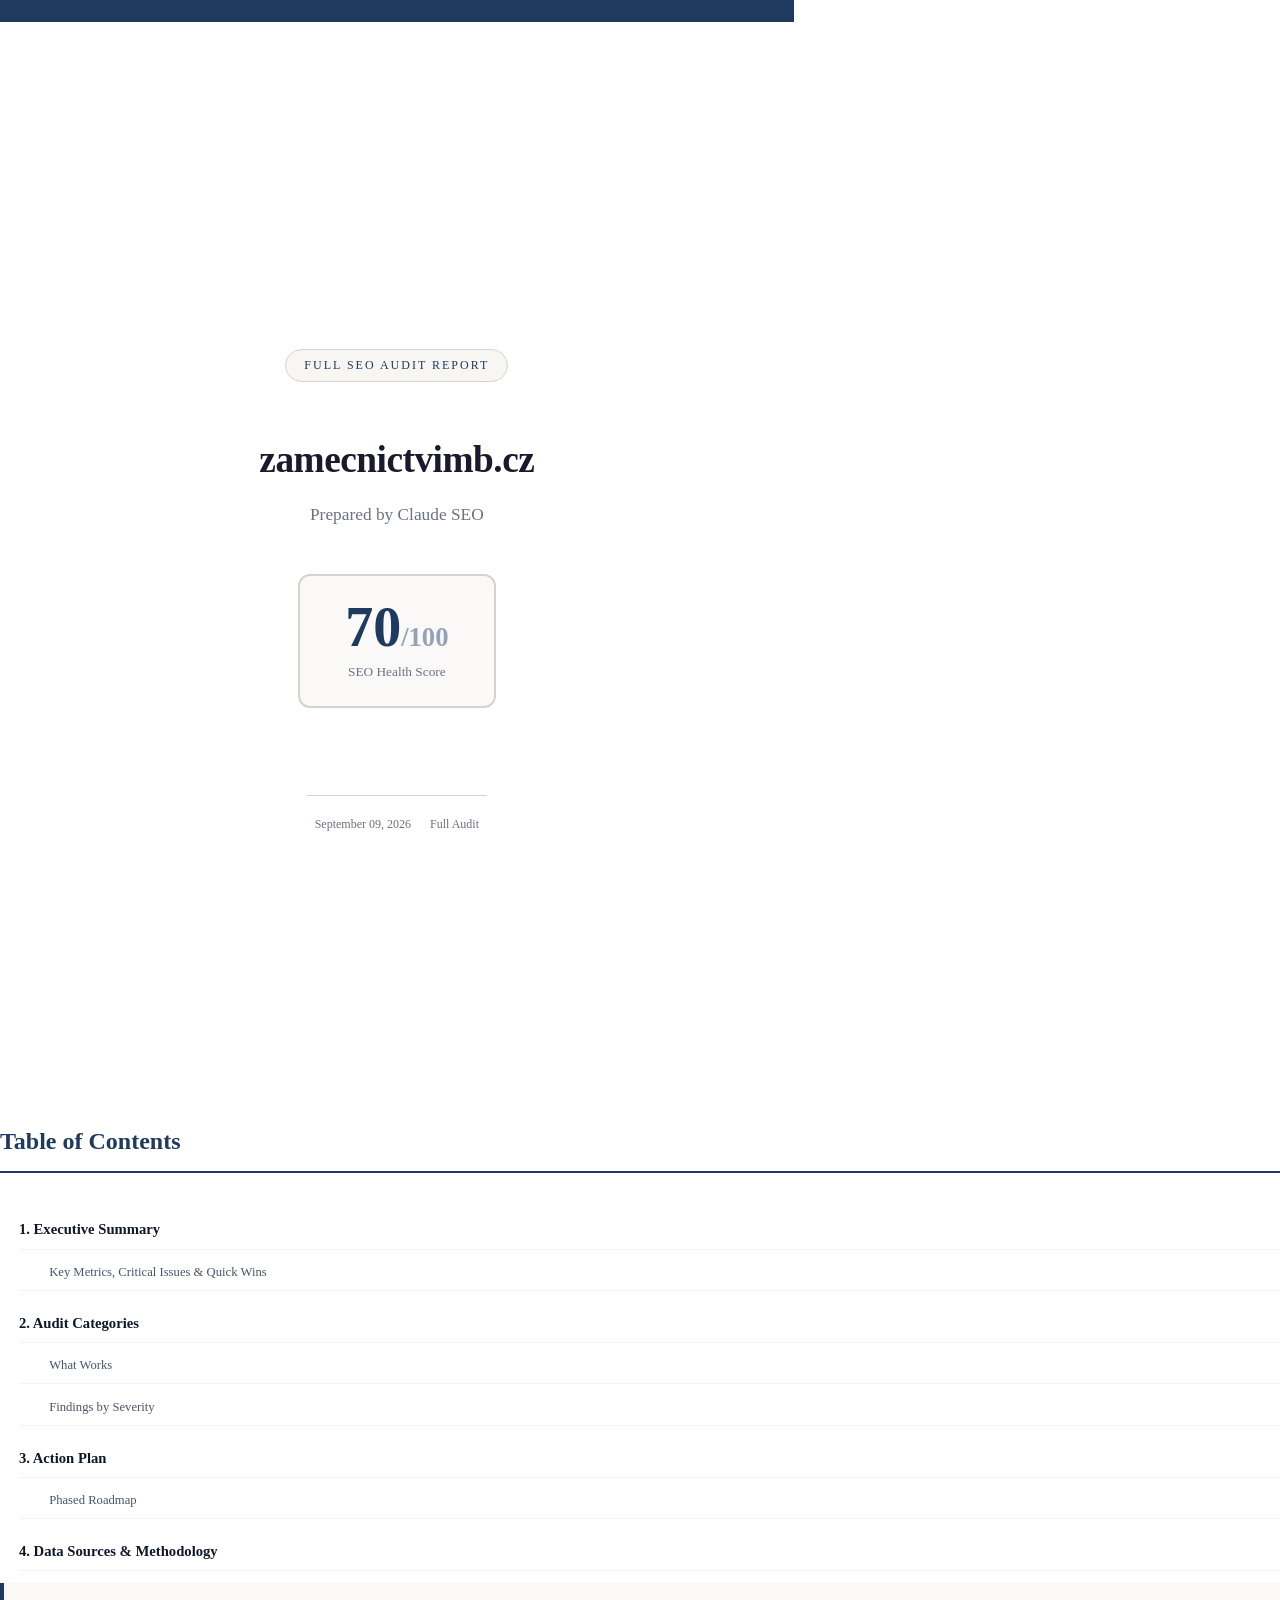
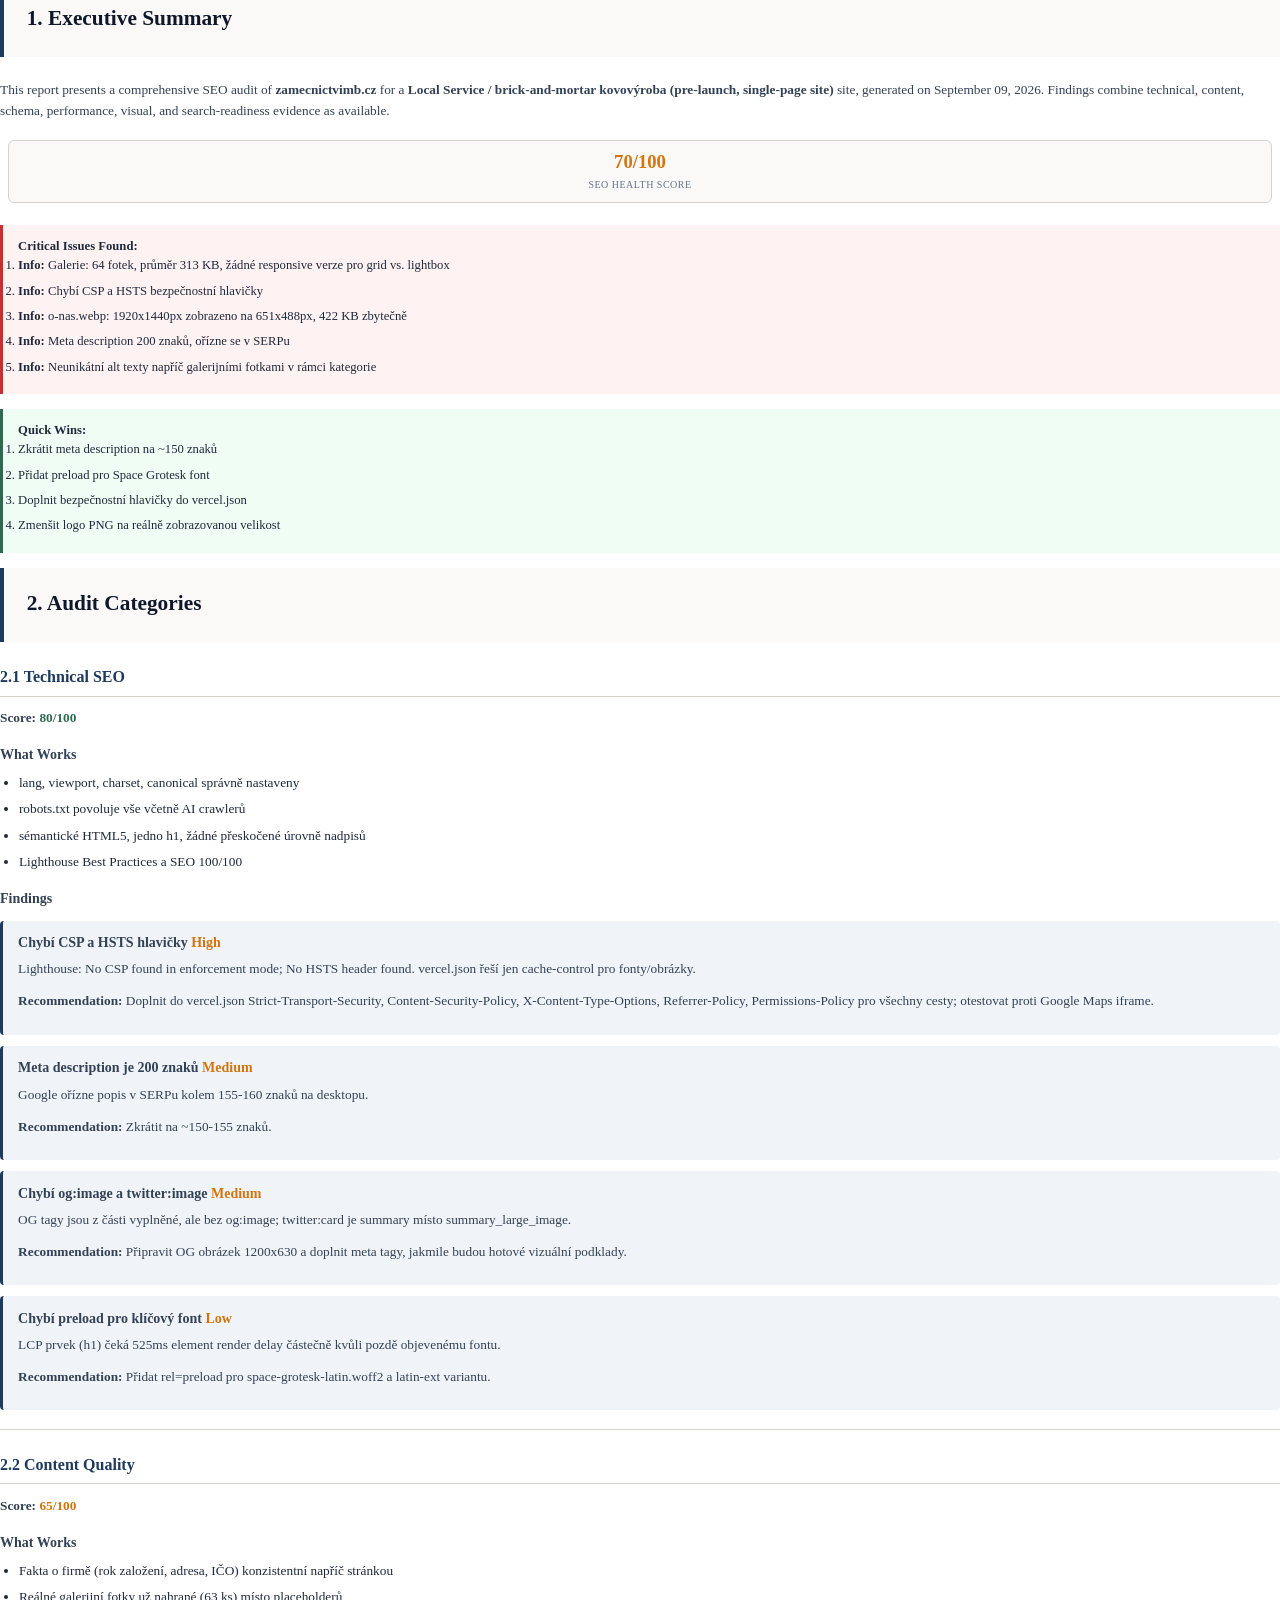
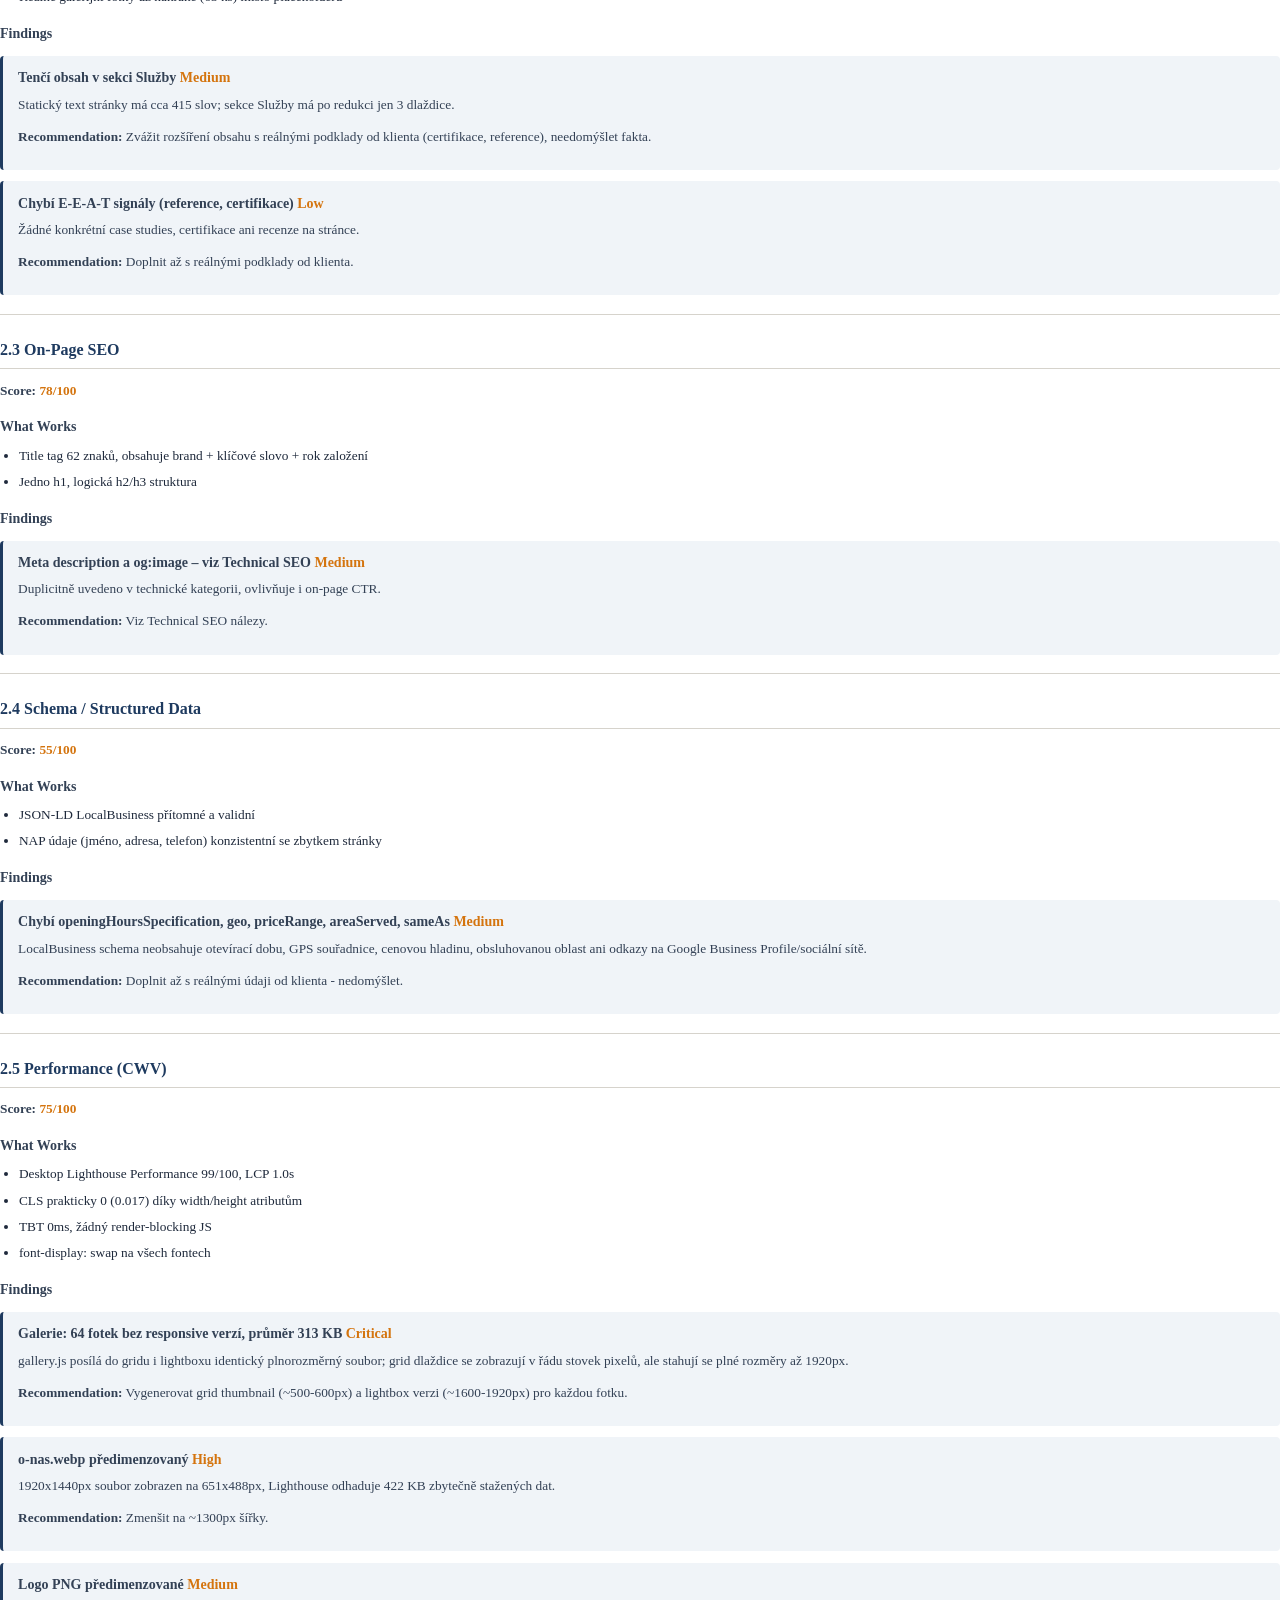
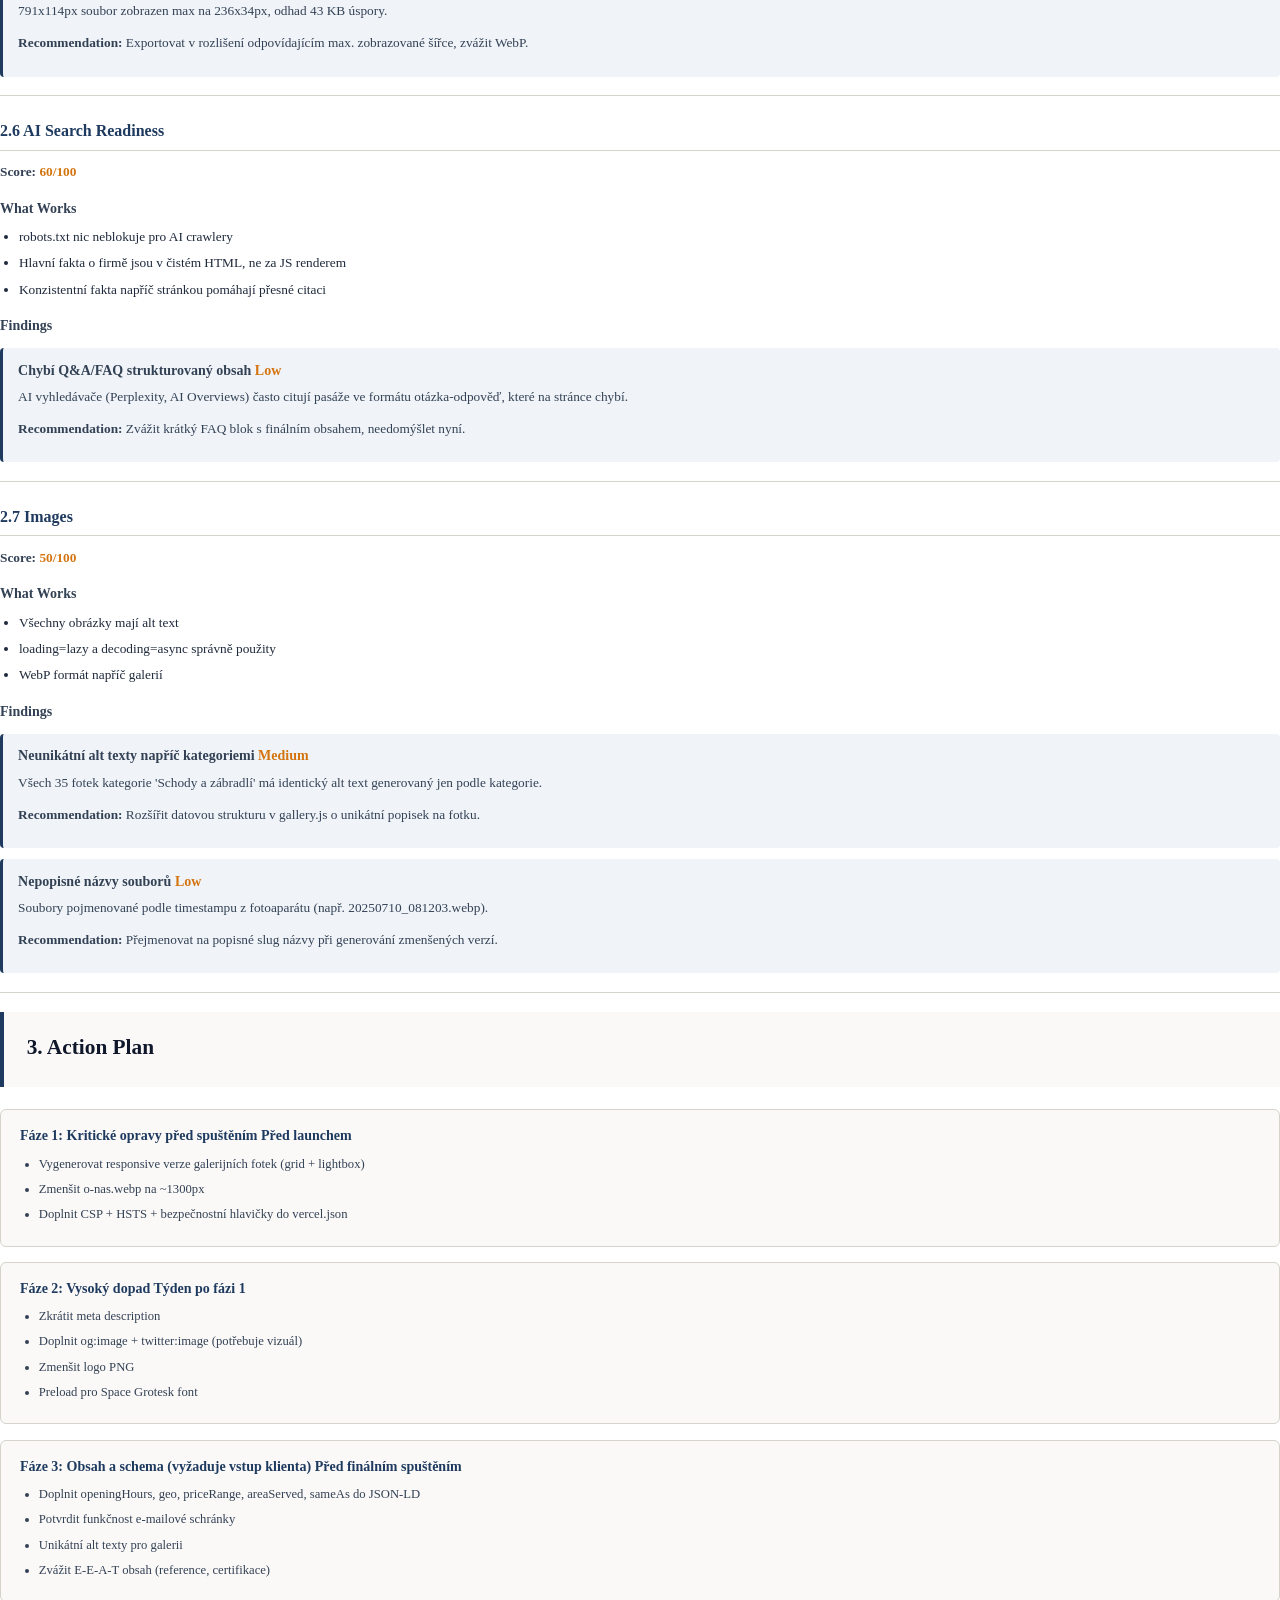
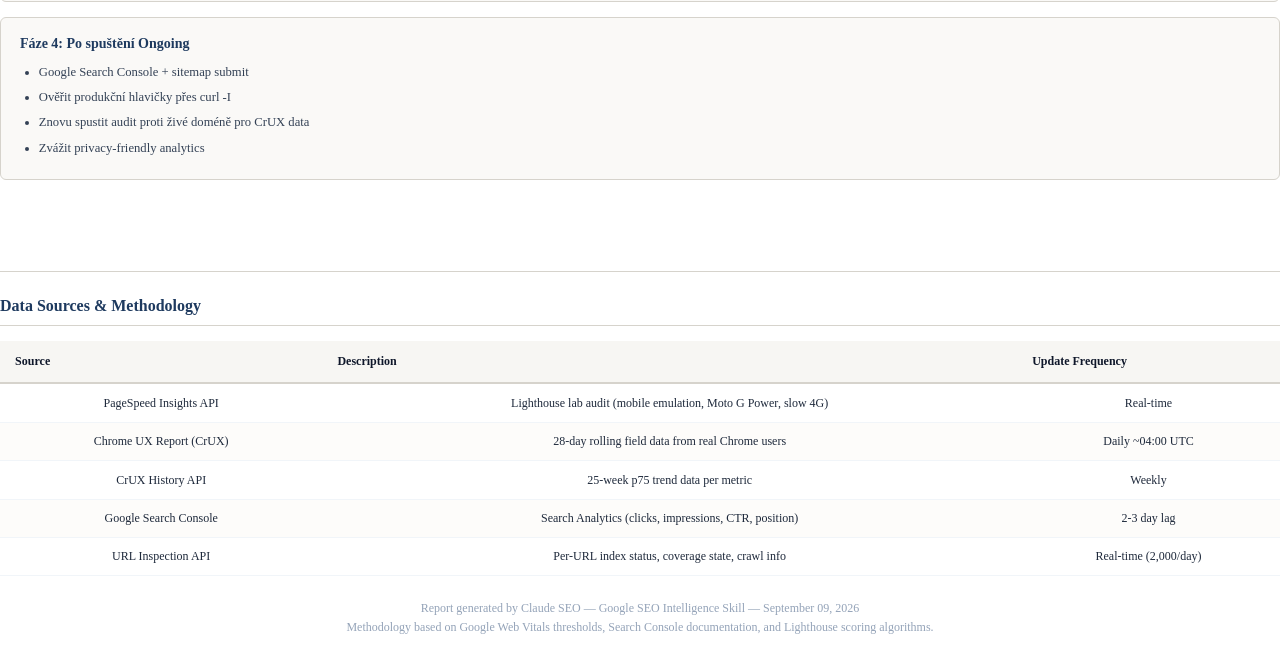
==== zamecnictvimb-cz-audit/Google-SEO-Report-zamecnictvimb.cz-full.html @ 37903a37 "Přidat interní SEO materiál a zdrojové logo - zamecnictvimb-cz-audit/ - SEO audit webu, lighthouse v" ====
<!DOCTYPE html>
<html lang="en">
<head>
<meta charset="UTF-8">
<style>
  @page {
    size: A4;
    margin: 22mm 18mm 25mm 18mm;
    @bottom-center {
      content: "Page " counter(page) " of " counter(pages);
      font-size: 9pt;
      color: #6b7280;
      font-family: 'DejaVu Serif', 'Times New Roman', Georgia, serif;
    }
    @bottom-left {
      content: "Confidential";
      font-size: 7pt;
      color: #d6d3cc;
      font-family: 'DejaVu Serif', 'Times New Roman', Georgia, serif;
    }
    @bottom-right {
      content: "zamecnictvimb.cz Google SEO Report";
      font-size: 8pt;
      color: #cbd5e1;
      font-family: 'DejaVu Serif', 'Times New Roman', Georgia, serif;
    }
  }

  @page :first {
    margin: 0;
    @bottom-left { content: none; }
    @bottom-center { content: none; }
    @bottom-right { content: none; }
  }

  @page toc {
    @bottom-center {
      content: counter(page);
      font-size: 9pt;
      color: #6b7280;
    }
  }

  * {
    box-sizing: border-box;
    margin: 0;
    padding: 0;
  }

  body {
    font-family: 'Times New Roman', 'DejaVu Serif', Georgia, serif;
    font-size: 10pt;
    line-height: 1.55;
    color: #1e293b;
    background: white;
  }

  /* ─── Title Page (Clean White) ─── */
  .title-page {
    page: first;
    width: 210mm;
    height: 297mm;
    background: #ffffff;
    display: flex;
    flex-direction: column;
    justify-content: center;
    align-items: center;
    text-align: center;
    color: #1a1a2e;
    position: relative;
    padding: 50mm 30mm 40mm 30mm;
    border-top: 6mm solid #1e3a5f;
  }

  .title-page .badge {
    background: #f7f6f3;
    border: 1px solid #d6d3cc;
    border-radius: 20px;
    padding: 6px 18px;
    font-size: 9pt;
    letter-spacing: 2px;
    text-transform: uppercase;
    margin-bottom: 15mm;
    color: #1e3a5f;
  }

  .title-page h1 {
    font-size: 28pt;
    font-weight: bold;
    margin-bottom: 5mm;
    letter-spacing: -0.5px;
    line-height: 1.2;
    color: #1a1a2e;
  }

  .title-page .subtitle {
    font-size: 13pt;
    color: #6b7280;
    margin-bottom: 12mm;
    font-weight: 300;
  }

  .title-page .url {
    font-size: 12pt;
    color: #1e3a5f;
    margin-bottom: 15mm;
    padding: 4mm 8mm;
    border: 1px solid #d6d3cc;
    border-radius: 6px;
    background: #faf9f7;
  }

  .title-page .score-box {
    background: #faf9f7;
    border: 2px solid #d6d3cc;
    border-radius: 12px;
    padding: 6mm 12mm;
    margin-bottom: 15mm;
  }

  .title-page .score-number {
    font-size: 42pt;
    font-weight: bold;
    color: #1e3a5f;
    line-height: 1;
  }

  .title-page .score-label {
    font-size: 10pt;
    color: #6b7280;
    margin-top: 2mm;
  }

  .title-page .meta {
    font-size: 9pt;
    color: #6b7280;
    margin-top: 8mm;
    padding-top: 5mm;
    border-top: 1px solid #d6d3cc;
  }

  .title-page .meta span {
    margin: 0 8px;
  }

  /* ─── Table of Contents ─── */
  .toc-page {
    page: toc;
    page-break-before: always;
  }

  .toc-page h2 {
    font-size: 18pt;
    color: #1e3a5f;
    margin-bottom: 8mm;
    padding-bottom: 3mm;
    border-bottom: 2px solid #1e3a5f;
  }

  .toc-list {
    list-style: none;
    padding: 0;
  }

  .toc-list li {
    padding: 2mm 0;
    border-bottom: 1px solid #f1f5f9;
    overflow: hidden;
  }

  .toc-list li.toc-section {
    font-weight: bold;
    font-size: 11pt;
    padding-top: 4mm;
    color: #0f172a;
  }

  .toc-list li.toc-sub {
    padding-left: 8mm;
    font-size: 9.5pt;
    color: #475569;
  }

  .toc-score {
    display: inline-block;
    float: right;
    padding: 1px 8px;
    border-radius: 10px;
    font-size: 9pt;
    font-weight: bold;
    color: white;
  }

  .score-good { background: #2d6a4f; }
  .score-warn { background: #d4740e; }
  .score-bad { background: #c53030; }

  /* ─── Section Styles ─── */
  div.section {
    page-break-before: always;
  }

  .section-header {
    background: #faf9f7;
    border-left: 4px solid #1e3a5f;
    padding: 5mm 6mm;
    margin-bottom: 6mm;
    page-break-after: avoid;
  }

  .section-header h2 {
    font-size: 16pt;
    color: #0f172a;
    margin-bottom: 1mm;
  }

  .section-header .section-score {
    font-size: 12pt;
    font-weight: bold;
    float: right;
    margin-top: -6mm;
  }

  h3 {
    font-size: 12pt;
    color: #1e3a5f;
    margin-top: 6mm;
    margin-bottom: 3mm;
    padding-bottom: 1.5mm;
    border-bottom: 1px solid #d6d3cc;
    page-break-after: avoid;
  }

  h4 {
    font-size: 10.5pt;
    color: #334155;
    margin-top: 4mm;
    margin-bottom: 2mm;
    page-break-after: avoid;
  }

  p {
    margin-bottom: 3mm;
    color: #334155;
  }

  .highlight {
    background: #fef3c7;
    border-left: 3px solid #d4740e;
    padding: 3mm 4mm;
    margin: 4mm 0;
    font-size: 9.5pt;
    /* allow page breaks to prevent white gaps */
  }

  .critical-box {
    background: #fef2f2;
    border-left: 3px solid #c53030;
    padding: 3mm 4mm;
    margin: 4mm 0;
    font-size: 9.5pt;
    /* allow page breaks to prevent white gaps */
  }

  .success-box {
    background: #f0fdf4;
    border-left: 3px solid #2d6a4f;
    padding: 3mm 4mm;
    margin: 4mm 0;
    font-size: 9.5pt;
    /* allow page breaks to prevent white gaps */
  }

  /* ─── Tables ─── */
  table {
    width: 100%;
    border-collapse: collapse;
    margin: 4mm 0 6mm 0;
    font-size: 9pt;
  }

  thead th {
    background: #f7f6f3;
    color: #0f172a;
    font-weight: bold;
    padding: 3mm 4mm;
    text-align: left;
    border-bottom: 2px solid #d6d3cc;
    font-size: 9pt;
  }

  tbody td {
    padding: 2.5mm 3mm;
    border-bottom: 1px solid #f1f5f9;
    vertical-align: top;
  }

  tbody tr:nth-child(even) {
    background: #fdfcfa;
  }

  .status-pass {
    color: #2d6a4f;
    font-weight: bold;
  }

  .status-fail {
    color: #c53030;
    font-weight: bold;
  }

  .status-warn {
    color: #d4740e;
    font-weight: bold;
  }

  .status-partial {
    color: #4a5568;
    font-weight: bold;
  }

  /* ─── Charts ─── */
  .chart-container {
    text-align: center;
    margin: 4mm 0;
  }

  .chart-container img {
    max-width: 100%;
    max-height: 120mm;
    height: auto;
  }

  .chart-caption {
    font-size: 8.5pt;
    color: #6b7280;
    font-style: italic;
    margin-top: 2mm;
    text-align: center;
  }

  .chart-half {
    display: inline-block;
    width: 48%;
    vertical-align: top;
    text-align: center;
    margin: 2mm 0;
  }

  .chart-half img {
    max-width: 100%;
    height: auto;
  }

  /* ─── Two column layout ─── */
  .two-col {
    display: table;
    width: 100%;
    table-layout: fixed;
    margin: 3mm 0;
  }

  .two-col .col {
    display: table-cell;
    vertical-align: top;
    padding: 0 2mm;
  }

  .four-col {
    display: table;
    width: 100%;
    table-layout: fixed;
    margin: 3mm 0;
  }

  .four-col .col {
    display: table-cell;
    vertical-align: top;
    padding: 0 1.5mm;
  }

  /* ─── Metric Cards ─── */
  .metric-card {
    background: #faf9f7;
    border: 1px solid #d6d3cc;
    border-radius: 6px;
    padding: 2.5mm 3mm;
    text-align: center;
    margin: 2mm 0;
  }

  .metric-card .value {
    font-size: 14pt;
    font-weight: bold;
    line-height: 1.2;
  }

  .metric-card .label {
    font-size: 7.5pt;
    color: #64748b;
    text-transform: uppercase;
    letter-spacing: 0.5px;
    margin-top: 1mm;
  }

  /* ─── Action Plan ─── */
  .action-item {
    background: #faf9f7;
    border-radius: 4px;
    padding: 3mm 4mm;
    margin: 3mm 0;
    border-left: 3px solid #cbd5e1;
    /* allow page breaks to prevent white gaps */
  }

  .action-item.critical {
    border-left-color: #c53030;
    background: #fdf2f2;
  }

  .action-item.high {
    border-left-color: #d4740e;
    background: #fdf8ef;
  }

  .action-item.medium {
    border-left-color: #1e3a5f;
    background: #f0f4f8;
  }

  .action-item.low {
    border-left-color: #94a3b8;
  }

  .action-item h4 {
    margin-top: 0;
    margin-bottom: 1.5mm;
    border-bottom: none;
    padding-bottom: 0;
  }

  .action-item .effort {
    font-size: 8.5pt;
    color: #64748b;
    float: right;
  }

  .priority-tag {
    display: inline-block;
    padding: 0.5mm 3mm;
    border-radius: 3px;
    font-size: 8pt;
    font-weight: bold;
    color: white;
    margin-right: 2mm;
    vertical-align: middle;
  }

  .priority-critical { background: #c53030; }
  .priority-high { background: #d4740e; }
  .priority-medium { background: #1e3a5f; }
  .priority-low { background: #94a3b8; }

  /* ─── Code blocks ─── */
  .code-block {
    background: #1e293b;
    color: #e2e8f0;
    padding: 3mm 4mm;
    border-radius: 4px;
    font-family: 'DejaVu Sans Mono', monospace;
    font-size: 8pt;
    line-height: 1.6;
    margin: 3mm 0;
    white-space: pre-wrap;
    word-break: break-all;
    /* allow page breaks to prevent white gaps */
  }

  /* ─── Divider ─── */
  .divider {
    border: none;
    border-top: 1px solid #d6d3cc;
    margin: 5mm 0;
  }

  /* ─── Roadmap ─── */
  .roadmap-phase {
    background: #faf9f7;
    border-radius: 6px;
    padding: 4mm 5mm;
    margin: 4mm 0;
    border: 1px solid #d6d3cc;
    /* allow page breaks to prevent white gaps */
  }

  .roadmap-phase h4 {
    margin-top: 0;
    border-bottom: none;
    color: #1e3a5f;
  }

  .roadmap-phase ul {
    margin: 2mm 0 0 5mm;
    padding: 0;
  }

  .roadmap-phase li {
    margin-bottom: 1.5mm;
    font-size: 9.5pt;
    color: #334155;
  }

  /* ─── Lists ─── */
  ul {
    margin-left: 5mm;
    margin-bottom: 3mm;
  }

  li {
    margin-bottom: 1.5mm;
  }

  /* ─── Data freshness ─── */
  .data-freshness {
    font-size: 8pt;
    color: #6b7280;
    font-style: italic;
    margin-top: 4mm;
    padding-top: 2mm;
    border-top: 1px solid #d6d3cc;
  }

</style>
</head>
<body>

<!-- ======================================================= TITLE PAGE === -->
<div class="title-page">
  <div class="badge">Full SEO Audit Report</div>
  <h1>zamecnictvimb.cz</h1>
  <div class="subtitle">Prepared by Claude SEO</div>
  <div class="score-box">
    <div class="score-number">70<span style="font-size: 20pt; color: #94a3b8;">/100</span></div>
    <div class="score-label">SEO Health Score</div>
  </div>
  <div class="meta">
    <span>September 09, 2026</span>
    <span>Full Audit</span>
  </div>
</div>


<!-- ======================================================= TABLE OF CONTENTS === -->
<div class="toc-page">
  <h2>Table of Contents</h2>
  <ul class="toc-list">
    <li class="toc-section"><span>1. Executive Summary</span></li>
    <li class="toc-sub"><span>Key Metrics, Critical Issues &amp; Quick Wins</span></li>
    <li class="toc-section"><span>2. Audit Categories</span></li>
    <li class="toc-sub"><span>What Works</span></li>
    <li class="toc-sub"><span>Findings by Severity</span></li>
    <li class="toc-section"><span>3. Action Plan</span></li>
    <li class="toc-sub"><span>Phased Roadmap</span></li>
    <li class="toc-section"><span>4. Data Sources &amp; Methodology</span></li>
  </ul>
</div>


<!-- ======================================================= 1. EXECUTIVE SUMMARY === -->
<div class="section">
  <div class="section-header">
    <h2>1. Executive Summary</h2>
  </div>

  <p>This report presents a comprehensive SEO audit of <strong>zamecnictvimb.cz</strong> for a <strong>Local Service / brick-and-mortar kovovýroba (pre-launch, single-page site)</strong> site, generated on September 09, 2026. Findings combine technical, content, schema, performance, visual, and search-readiness evidence as available.</p>

  <div class="two-col">
    <div class="col">
      <div class="metric-card">
        <div class="value" style="color: #d4740e;">70/100</div>
        <div class="label">SEO Health Score</div>
      </div>

    </div>
  </div>

  <div class="critical-box">
    <strong>Critical Issues Found:</strong>
    <ol>
      <li><strong>Info:</strong> Galerie: 64 fotek, průměr 313 KB, žádné responsive verze pro grid vs. lightbox</li>
      <li><strong>Info:</strong> Chybí CSP a HSTS bezpečnostní hlavičky</li>
      <li><strong>Info:</strong> o-nas.webp: 1920x1440px zobrazeno na 651x488px, 422 KB zbytečně</li>
      <li><strong>Info:</strong> Meta description 200 znaků, ořízne se v SERPu</li>
      <li><strong>Info:</strong> Neunikátní alt texty napříč galerijními fotkami v rámci kategorie</li>
    </ol>
  </div>

  <div class="success-box">
    <strong>Quick Wins:</strong>
    <ol>
      <li>Zkrátit meta description na ~150 znaků</li>
      <li>Přidat preload pro Space Grotesk font</li>
      <li>Doplnit bezpečnostní hlavičky do vercel.json</li>
      <li>Zmenšit logo PNG na reálně zobrazovanou velikost</li>
    </ol>
  </div>

</div>

<!-- ======================================================= 2. AUDIT CATEGORIES === -->
<div class="section">
  <div class="section-header">
    <h2>2. Audit Categories</h2>
  </div>

  <h3>2.1 Technical SEO</h3>
  <p><strong>Score:</strong> <span class="status-pass">80/100</span></p>
  <h4>What Works</h4>
  <ul>
    <li>lang, viewport, charset, canonical správně nastaveny</li>
    <li>robots.txt povoluje vše včetně AI crawlerů</li>
    <li>sémantické HTML5, jedno h1, žádné přeskočené úrovně nadpisů</li>
    <li>Lighthouse Best Practices a SEO 100/100</li>
  </ul>
  <h4>Findings</h4>
  <div class="action-item medium">
    <h4>Chybí CSP a HSTS hlavičky <span class="status-warn">High</span></h4>
    <p>Lighthouse: No CSP found in enforcement mode; No HSTS header found. vercel.json řeší jen cache-control pro fonty/obrázky.</p>
    <p><strong>Recommendation:</strong> Doplnit do vercel.json Strict-Transport-Security, Content-Security-Policy, X-Content-Type-Options, Referrer-Policy, Permissions-Policy pro všechny cesty; otestovat proti Google Maps iframe.</p>
  </div>
  <div class="action-item medium">
    <h4>Meta description je 200 znaků <span class="status-warn">Medium</span></h4>
    <p>Google ořízne popis v SERPu kolem 155-160 znaků na desktopu.</p>
    <p><strong>Recommendation:</strong> Zkrátit na ~150-155 znaků.</p>
  </div>
  <div class="action-item medium">
    <h4>Chybí og:image a twitter:image <span class="status-warn">Medium</span></h4>
    <p>OG tagy jsou z části vyplněné, ale bez og:image; twitter:card je summary místo summary_large_image.</p>
    <p><strong>Recommendation:</strong> Připravit OG obrázek 1200x630 a doplnit meta tagy, jakmile budou hotové vizuální podklady.</p>
  </div>
  <div class="action-item medium">
    <h4>Chybí preload pro klíčový font <span class="status-warn">Low</span></h4>
    <p>LCP prvek (h1) čeká 525ms element render delay částečně kvůli pozdě objevenému fontu.</p>
    <p><strong>Recommendation:</strong> Přidat rel=preload pro space-grotesk-latin.woff2 a latin-ext variantu.</p>
  </div>
  <hr class="divider">
  <h3>2.2 Content Quality</h3>
  <p><strong>Score:</strong> <span class="status-warn">65/100</span></p>
  <h4>What Works</h4>
  <ul>
    <li>Fakta o firmě (rok založení, adresa, IČO) konzistentní napříč stránkou</li>
    <li>Reálné galerijní fotky už nahrané (63 ks) místo placeholderů</li>
  </ul>
  <h4>Findings</h4>
  <div class="action-item medium">
    <h4>Tenčí obsah v sekci Služby <span class="status-warn">Medium</span></h4>
    <p>Statický text stránky má cca 415 slov; sekce Služby má po redukci jen 3 dlaždice.</p>
    <p><strong>Recommendation:</strong> Zvážit rozšíření obsahu s reálnými podklady od klienta (certifikace, reference), needomýšlet fakta.</p>
  </div>
  <div class="action-item medium">
    <h4>Chybí E-E-A-T signály (reference, certifikace) <span class="status-warn">Low</span></h4>
    <p>Žádné konkrétní case studies, certifikace ani recenze na stránce.</p>
    <p><strong>Recommendation:</strong> Doplnit až s reálnými podklady od klienta.</p>
  </div>
  <hr class="divider">
  <h3>2.3 On-Page SEO</h3>
  <p><strong>Score:</strong> <span class="status-warn">78/100</span></p>
  <h4>What Works</h4>
  <ul>
    <li>Title tag 62 znaků, obsahuje brand + klíčové slovo + rok založení</li>
    <li>Jedno h1, logická h2/h3 struktura</li>
  </ul>
  <h4>Findings</h4>
  <div class="action-item medium">
    <h4>Meta description a og:image – viz Technical SEO <span class="status-warn">Medium</span></h4>
    <p>Duplicitně uvedeno v technické kategorii, ovlivňuje i on-page CTR.</p>
    <p><strong>Recommendation:</strong> Viz Technical SEO nálezy.</p>
  </div>
  <hr class="divider">
  <h3>2.4 Schema / Structured Data</h3>
  <p><strong>Score:</strong> <span class="status-warn">55/100</span></p>
  <h4>What Works</h4>
  <ul>
    <li>JSON-LD LocalBusiness přítomné a validní</li>
    <li>NAP údaje (jméno, adresa, telefon) konzistentní se zbytkem stránky</li>
  </ul>
  <h4>Findings</h4>
  <div class="action-item medium">
    <h4>Chybí openingHoursSpecification, geo, priceRange, areaServed, sameAs <span class="status-warn">Medium</span></h4>
    <p>LocalBusiness schema neobsahuje otevírací dobu, GPS souřadnice, cenovou hladinu, obsluhovanou oblast ani odkazy na Google Business Profile/sociální sítě.</p>
    <p><strong>Recommendation:</strong> Doplnit až s reálnými údaji od klienta - nedomýšlet.</p>
  </div>
  <hr class="divider">
  <h3>2.5 Performance (CWV)</h3>
  <p><strong>Score:</strong> <span class="status-warn">75/100</span></p>
  <h4>What Works</h4>
  <ul>
    <li>Desktop Lighthouse Performance 99/100, LCP 1.0s</li>
    <li>CLS prakticky 0 (0.017) díky width/height atributům</li>
    <li>TBT 0ms, žádný render-blocking JS</li>
    <li>font-display: swap na všech fontech</li>
  </ul>
  <h4>Findings</h4>
  <div class="action-item medium">
    <h4>Galerie: 64 fotek bez responsive verzí, průměr 313 KB <span class="status-warn">Critical</span></h4>
    <p>gallery.js posílá do gridu i lightboxu identický plnorozměrný soubor; grid dlaždice se zobrazují v řádu stovek pixelů, ale stahují se plné rozměry až 1920px.</p>
    <p><strong>Recommendation:</strong> Vygenerovat grid thumbnail (~500-600px) a lightbox verzi (~1600-1920px) pro každou fotku.</p>
  </div>
  <div class="action-item medium">
    <h4>o-nas.webp předimenzovaný <span class="status-warn">High</span></h4>
    <p>1920x1440px soubor zobrazen na 651x488px, Lighthouse odhaduje 422 KB zbytečně stažených dat.</p>
    <p><strong>Recommendation:</strong> Zmenšit na ~1300px šířky.</p>
  </div>
  <div class="action-item medium">
    <h4>Logo PNG předimenzované <span class="status-warn">Medium</span></h4>
    <p>791x114px soubor zobrazen max na 236x34px, odhad 43 KB úspory.</p>
    <p><strong>Recommendation:</strong> Exportovat v rozlišení odpovídajícím max. zobrazované šířce, zvážit WebP.</p>
  </div>
  <hr class="divider">
  <h3>2.6 AI Search Readiness</h3>
  <p><strong>Score:</strong> <span class="status-warn">60/100</span></p>
  <h4>What Works</h4>
  <ul>
    <li>robots.txt nic neblokuje pro AI crawlery</li>
    <li>Hlavní fakta o firmě jsou v čistém HTML, ne za JS renderem</li>
    <li>Konzistentní fakta napříč stránkou pomáhají přesné citaci</li>
  </ul>
  <h4>Findings</h4>
  <div class="action-item medium">
    <h4>Chybí Q&amp;A/FAQ strukturovaný obsah <span class="status-warn">Low</span></h4>
    <p>AI vyhledávače (Perplexity, AI Overviews) často citují pasáže ve formátu otázka-odpověď, které na stránce chybí.</p>
    <p><strong>Recommendation:</strong> Zvážit krátký FAQ blok s finálním obsahem, needomýšlet nyní.</p>
  </div>
  <hr class="divider">
  <h3>2.7 Images</h3>
  <p><strong>Score:</strong> <span class="status-warn">50/100</span></p>
  <h4>What Works</h4>
  <ul>
    <li>Všechny obrázky mají alt text</li>
    <li>loading=lazy a decoding=async správně použity</li>
    <li>WebP formát napříč galerií</li>
  </ul>
  <h4>Findings</h4>
  <div class="action-item medium">
    <h4>Neunikátní alt texty napříč kategoriemi <span class="status-warn">Medium</span></h4>
    <p>Všech 35 fotek kategorie &#x27;Schody a zábradlí&#x27; má identický alt text generovaný jen podle kategorie.</p>
    <p><strong>Recommendation:</strong> Rozšířit datovou strukturu v gallery.js o unikátní popisek na fotku.</p>
  </div>
  <div class="action-item medium">
    <h4>Nepopisné názvy souborů <span class="status-warn">Low</span></h4>
    <p>Soubory pojmenované podle timestampu z fotoaparátu (např. 20250710_081203.webp).</p>
    <p><strong>Recommendation:</strong> Přejmenovat na popisné slug názvy při generování zmenšených verzí.</p>
  </div>
  <hr class="divider">
</div>

<!-- ======================================================= 3. ACTION PLAN === -->
<div class="section">
  <div class="section-header">
    <h2>3. Action Plan</h2>
  </div>

  <div class="roadmap-phase">
    <h4>Fáze 1: Kritické opravy před spuštěním <span class="effort">Před launchem</span></h4>
    <ul>
      <li>Vygenerovat responsive verze galerijních fotek (grid + lightbox)</li>
      <li>Zmenšit o-nas.webp na ~1300px</li>
      <li>Doplnit CSP + HSTS + bezpečnostní hlavičky do vercel.json</li>
    </ul>
  </div>
  <div class="roadmap-phase">
    <h4>Fáze 2: Vysoký dopad <span class="effort">Týden po fázi 1</span></h4>
    <ul>
      <li>Zkrátit meta description</li>
      <li>Doplnit og:image + twitter:image (potřebuje vizuál)</li>
      <li>Zmenšit logo PNG</li>
      <li>Preload pro Space Grotesk font</li>
    </ul>
  </div>
  <div class="roadmap-phase">
    <h4>Fáze 3: Obsah a schema (vyžaduje vstup klienta) <span class="effort">Před finálním spuštěním</span></h4>
    <ul>
      <li>Doplnit openingHours, geo, priceRange, areaServed, sameAs do JSON-LD</li>
      <li>Potvrdit funkčnost e-mailové schránky</li>
      <li>Unikátní alt texty pro galerii</li>
      <li>Zvážit E-E-A-T obsah (reference, certifikace)</li>
    </ul>
  </div>
  <div class="roadmap-phase">
    <h4>Fáze 4: Po spuštění <span class="effort">Ongoing</span></h4>
    <ul>
      <li>Google Search Console + sitemap submit</li>
      <li>Ověřit produkční hlavičky přes curl -I</li>
      <li>Znovu spustit audit proti živé doméně pro CrUX data</li>
      <li>Zvážit privacy-friendly analytics</li>
    </ul>
  </div>
</div>

<!-- ======================================================= DATA SOURCES & METHODOLOGY === -->
<div class="section" style="text-align: center; padding-top: 15mm;">
  <hr class="divider">
  <h3 style="text-align: left;">Data Sources &amp; Methodology</h3>
  <table>
    <thead>
      <tr><th>Source</th><th>Description</th><th>Update Frequency</th></tr>
    </thead>
    <tbody>
      <tr><td>PageSpeed Insights API</td>
          <td>Lighthouse lab audit (mobile emulation, Moto G Power, slow 4G)</td>
          <td>Real-time</td></tr>
      <tr><td>Chrome UX Report (CrUX)</td>
          <td>28-day rolling field data from real Chrome users</td>
          <td>Daily ~04:00 UTC</td></tr>
      <tr><td>CrUX History API</td>
          <td>25-week p75 trend data per metric</td>
          <td>Weekly</td></tr>
      <tr><td>Google Search Console</td>
          <td>Search Analytics (clicks, impressions, CTR, position)</td>
          <td>2-3 day lag</td></tr>
      <tr><td>URL Inspection API</td>
          <td>Per-URL index status, coverage state, crawl info</td>
          <td>Real-time (2,000/day)</td></tr>
    </tbody>
  </table>
  <p style="color: #94a3b8; font-size: 9pt; margin-top: 5mm;">
    Report generated by Claude SEO &mdash; Google SEO Intelligence Skill &mdash; September 09, 2026<br>
    Methodology based on Google Web Vitals thresholds, Search Console documentation, and Lighthouse scoring algorithms.
  </p>
</div>

</body>
</html>
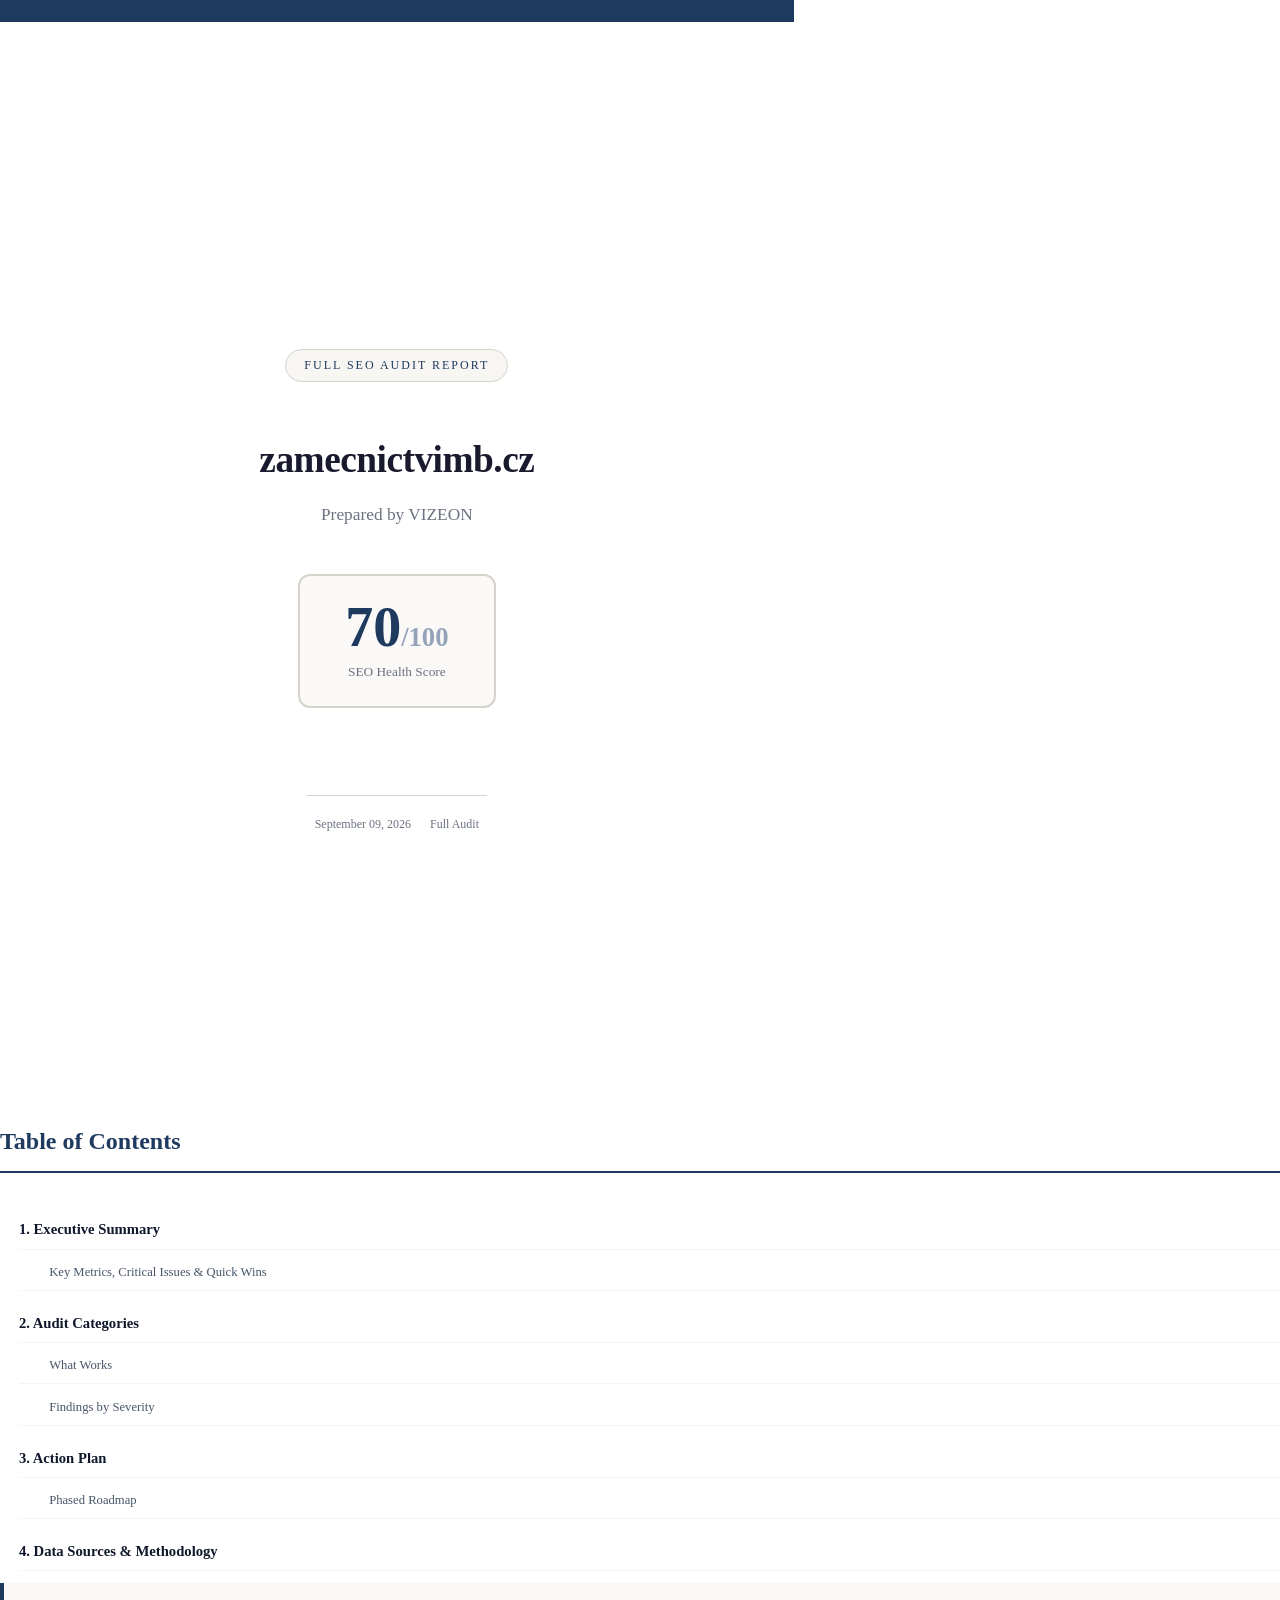
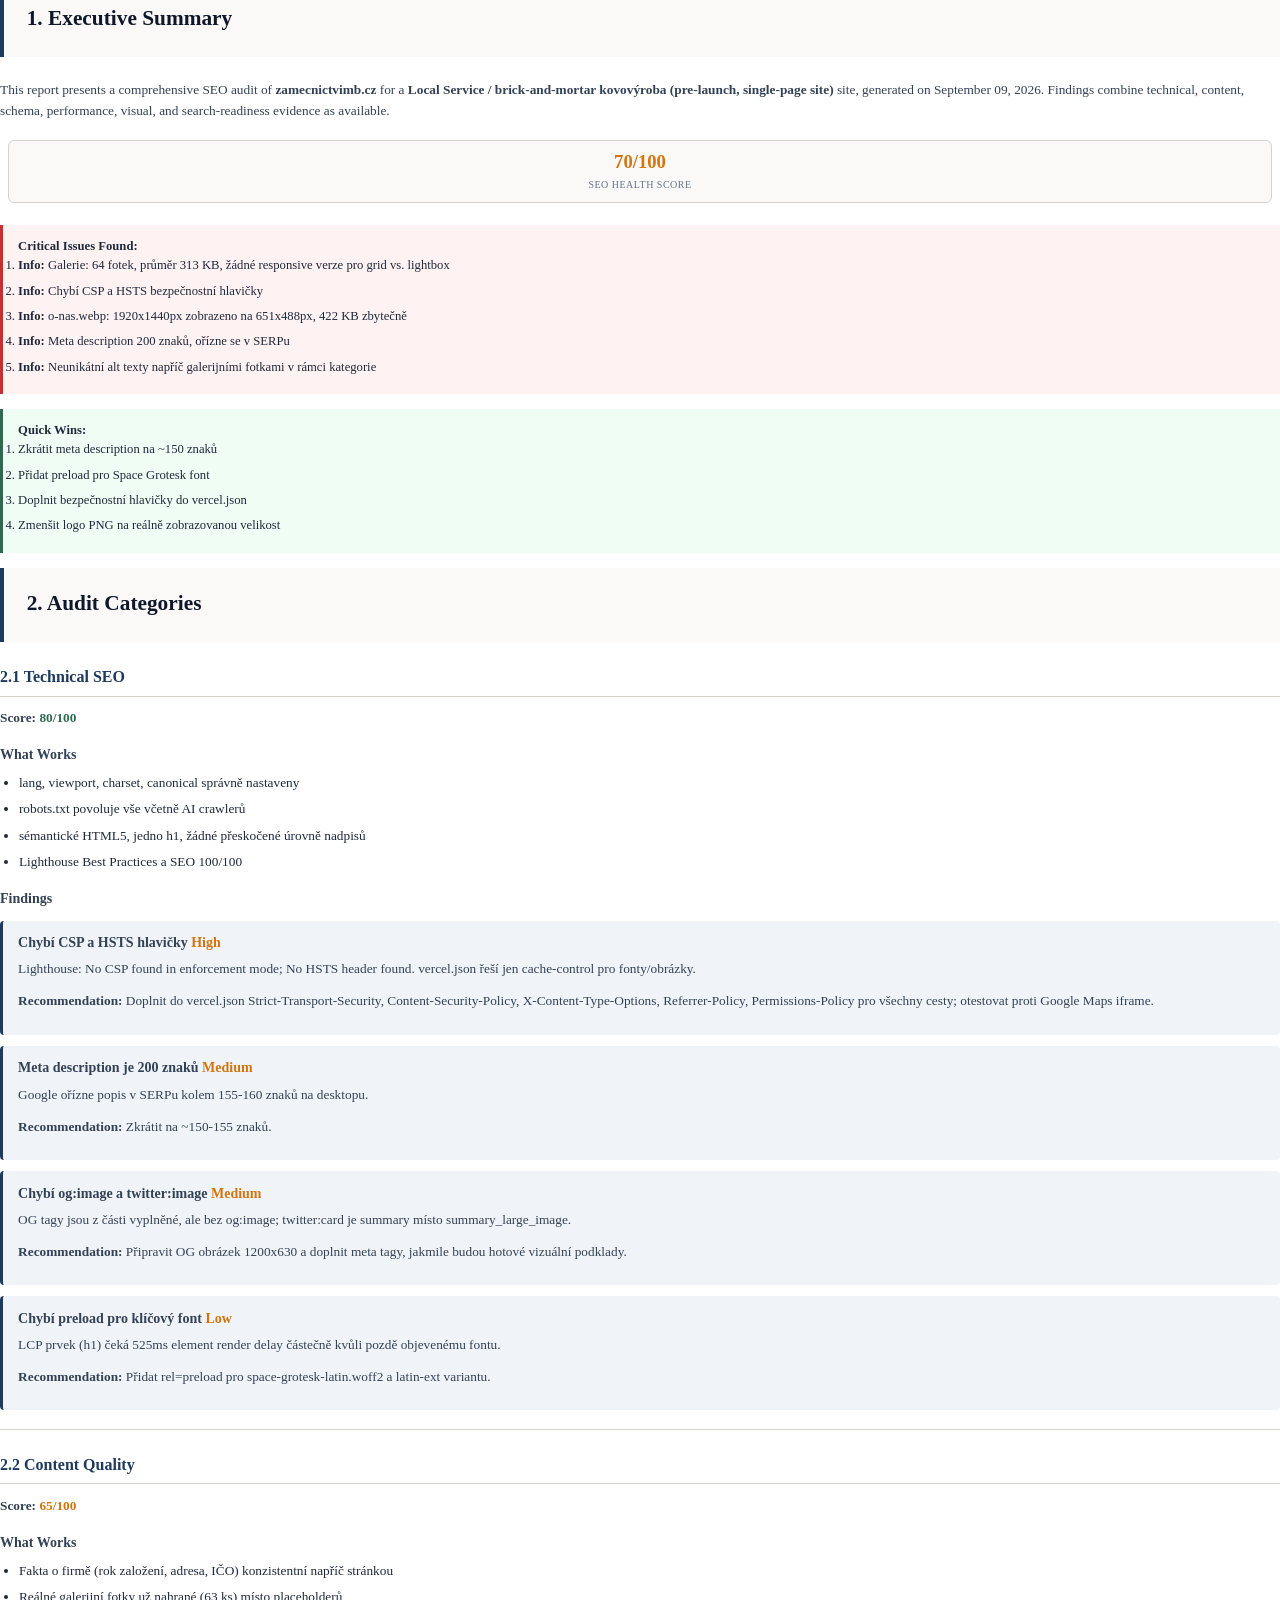
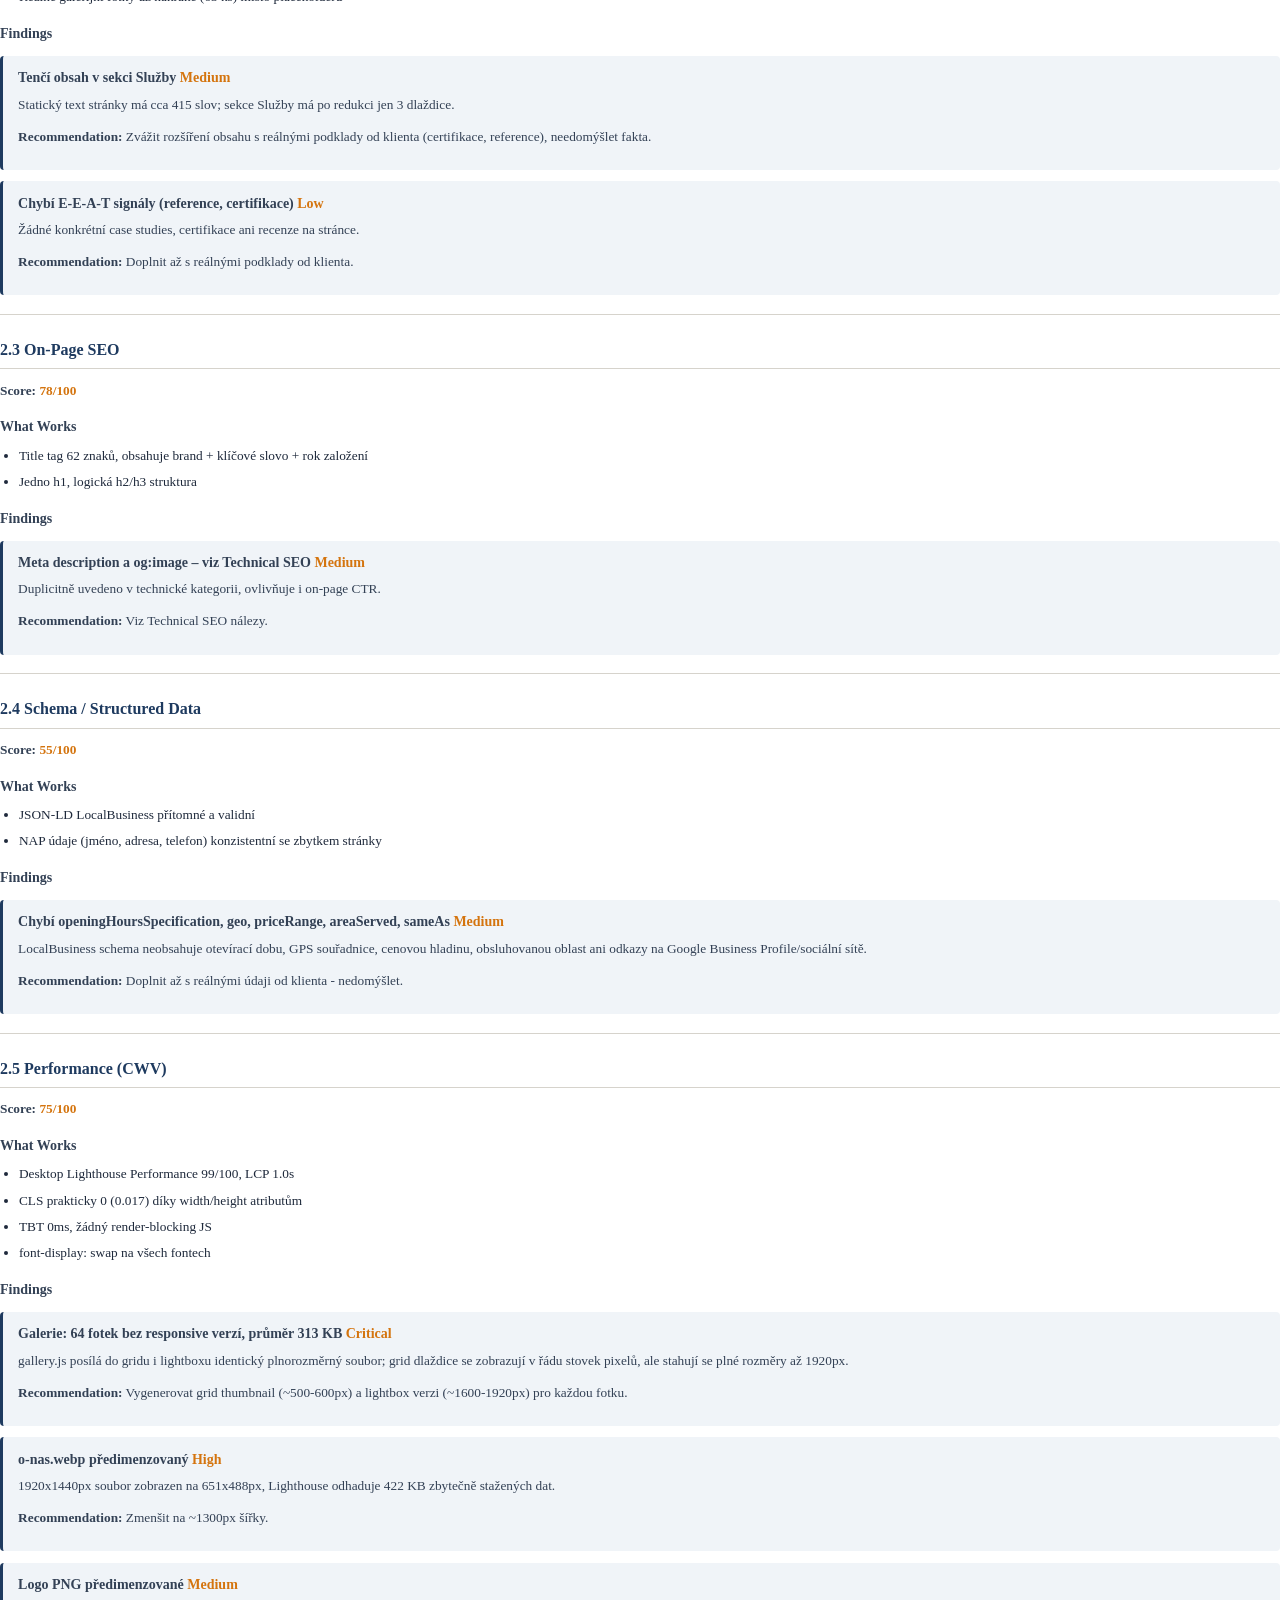
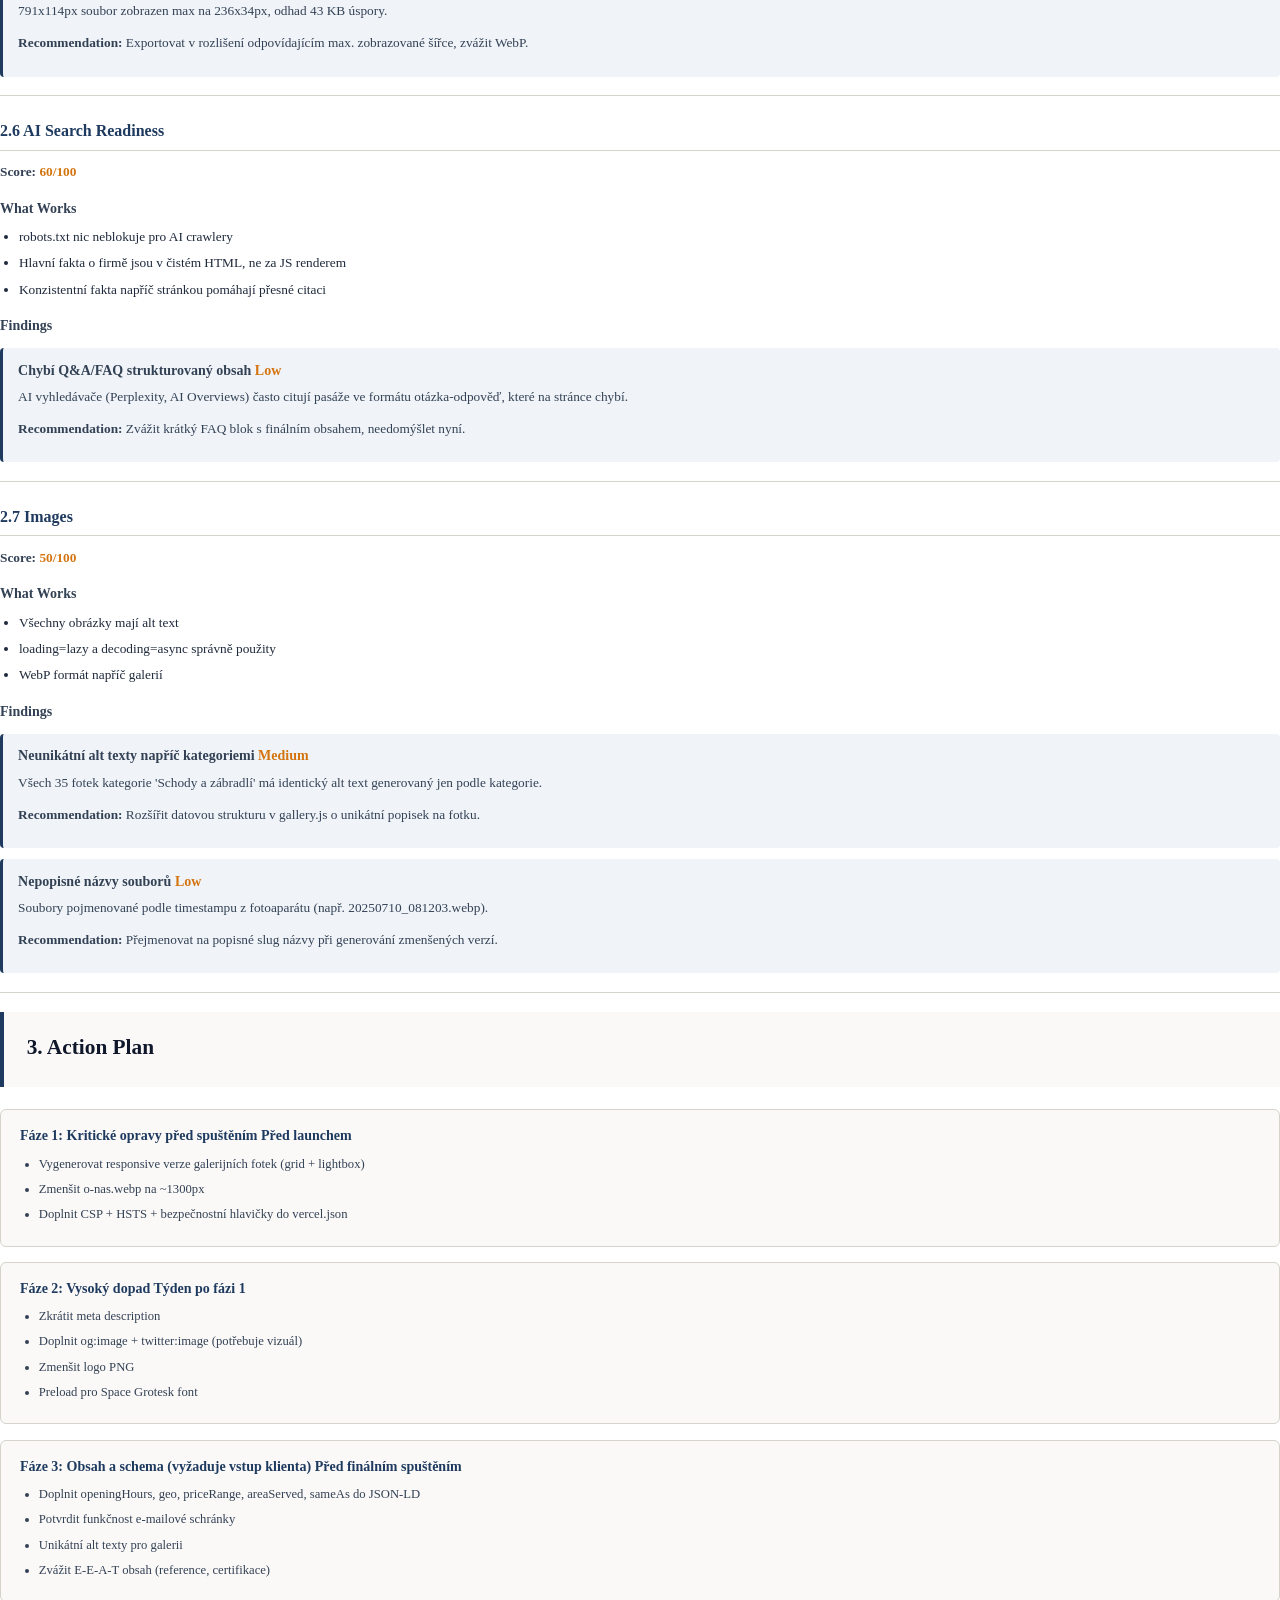
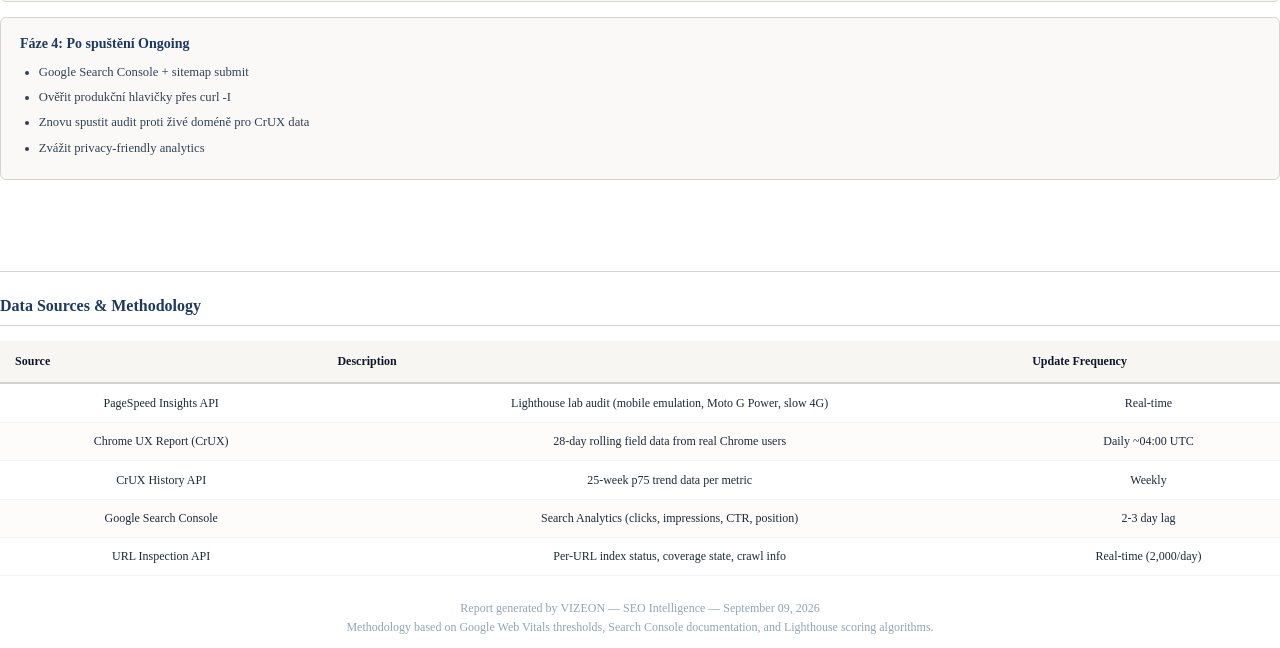
==== commit e6c5b302: "Odstranit interní vývojové nástroje a sjednotit autorství dokumentů - odstraněny pomocné složky a ko" ====
--- a/zamecnictvimb-cz-audit/Google-SEO-Report-zamecnictvimb.cz-full.html
+++ b/zamecnictvimb-cz-audit/Google-SEO-Report-zamecnictvimb.cz-full.html
@@ -538,7 +538,7 @@
 <div class="title-page">
   <div class="badge">Full SEO Audit Report</div>
   <h1>zamecnictvimb.cz</h1>
-  <div class="subtitle">Prepared by Claude SEO</div>
+  <div class="subtitle">Prepared by VIZEON</div>
   <div class="score-box">
     <div class="score-number">70<span style="font-size: 20pt; color: #94a3b8;">/100</span></div>
     <div class="score-label">SEO Health Score</div>
@@ -824,7 +824,7 @@
     </tbody>
   </table>
   <p style="color: #94a3b8; font-size: 9pt; margin-top: 5mm;">
-    Report generated by Claude SEO &mdash; Google SEO Intelligence Skill &mdash; September 09, 2026<br>
+    Report generated by VIZEON &mdash; SEO Intelligence &mdash; September 09, 2026<br>
     Methodology based on Google Web Vitals thresholds, Search Console documentation, and Lighthouse scoring algorithms.
   </p>
 </div>
